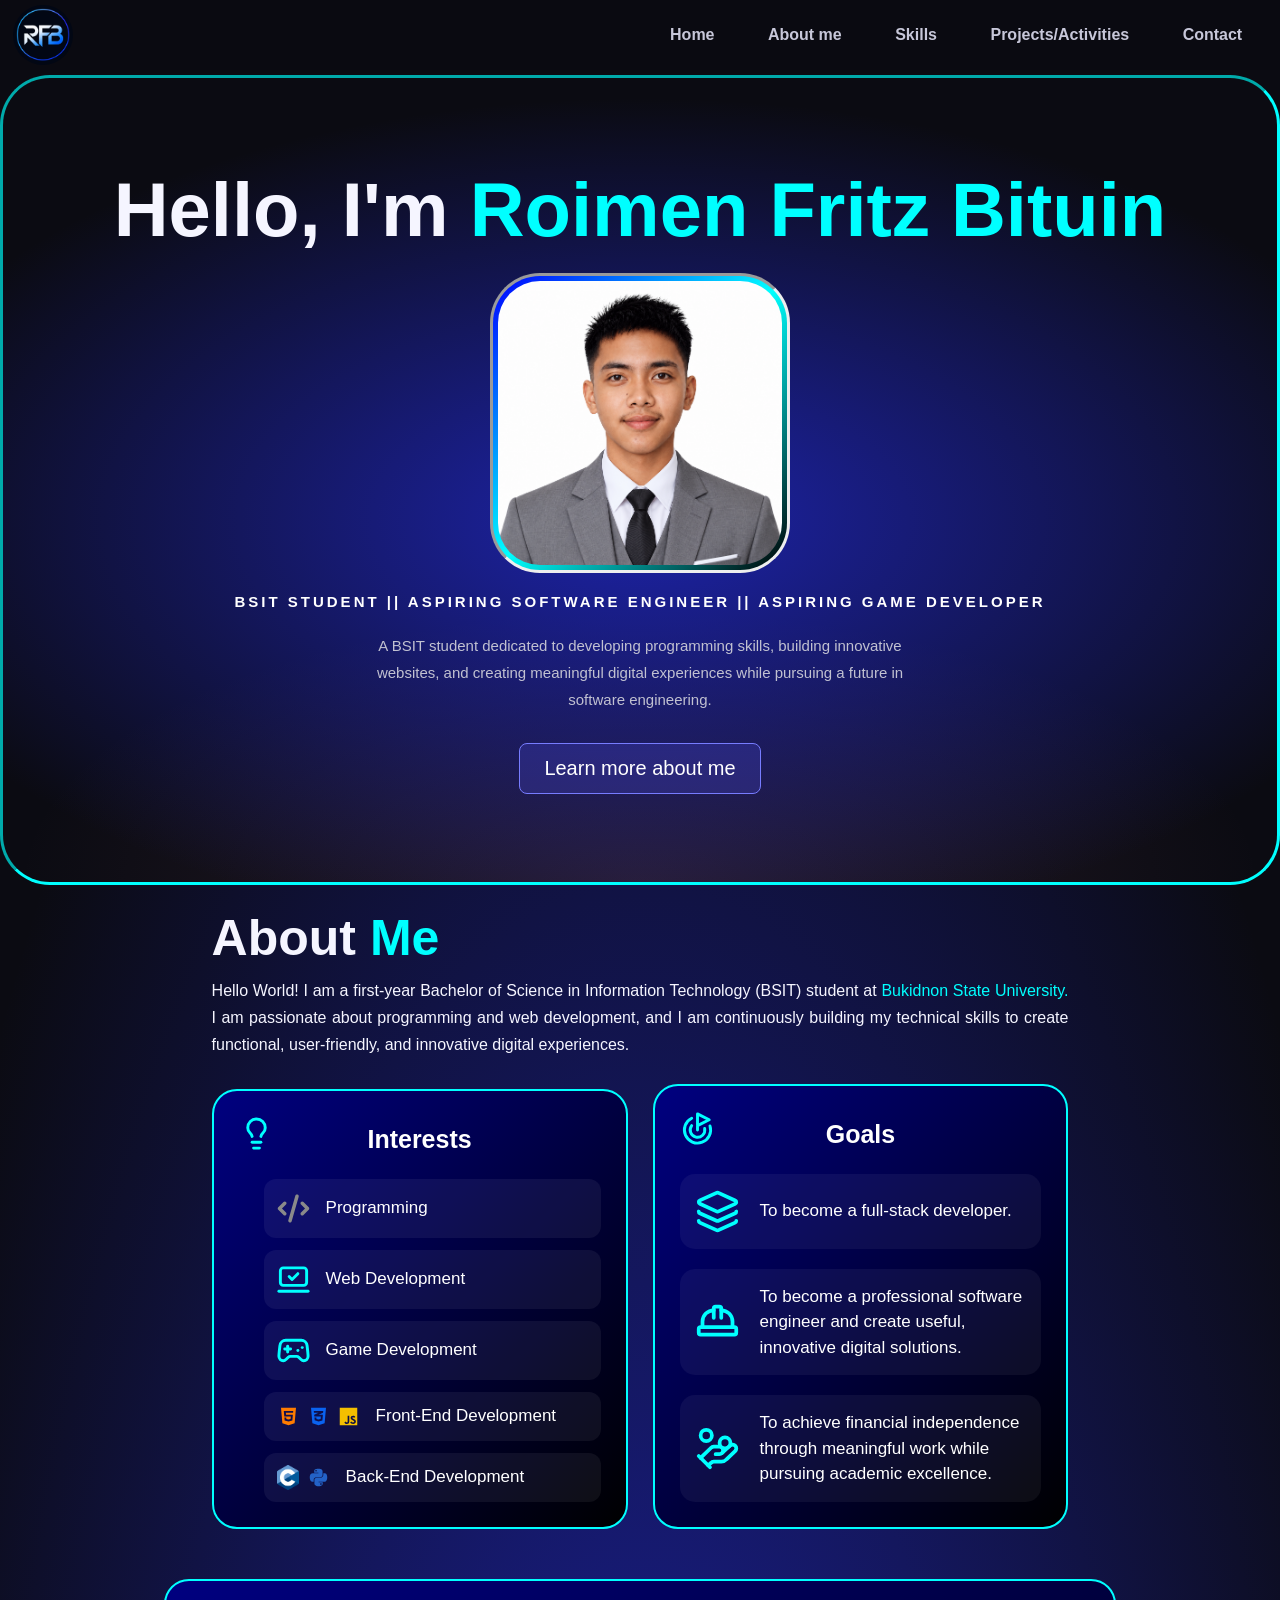
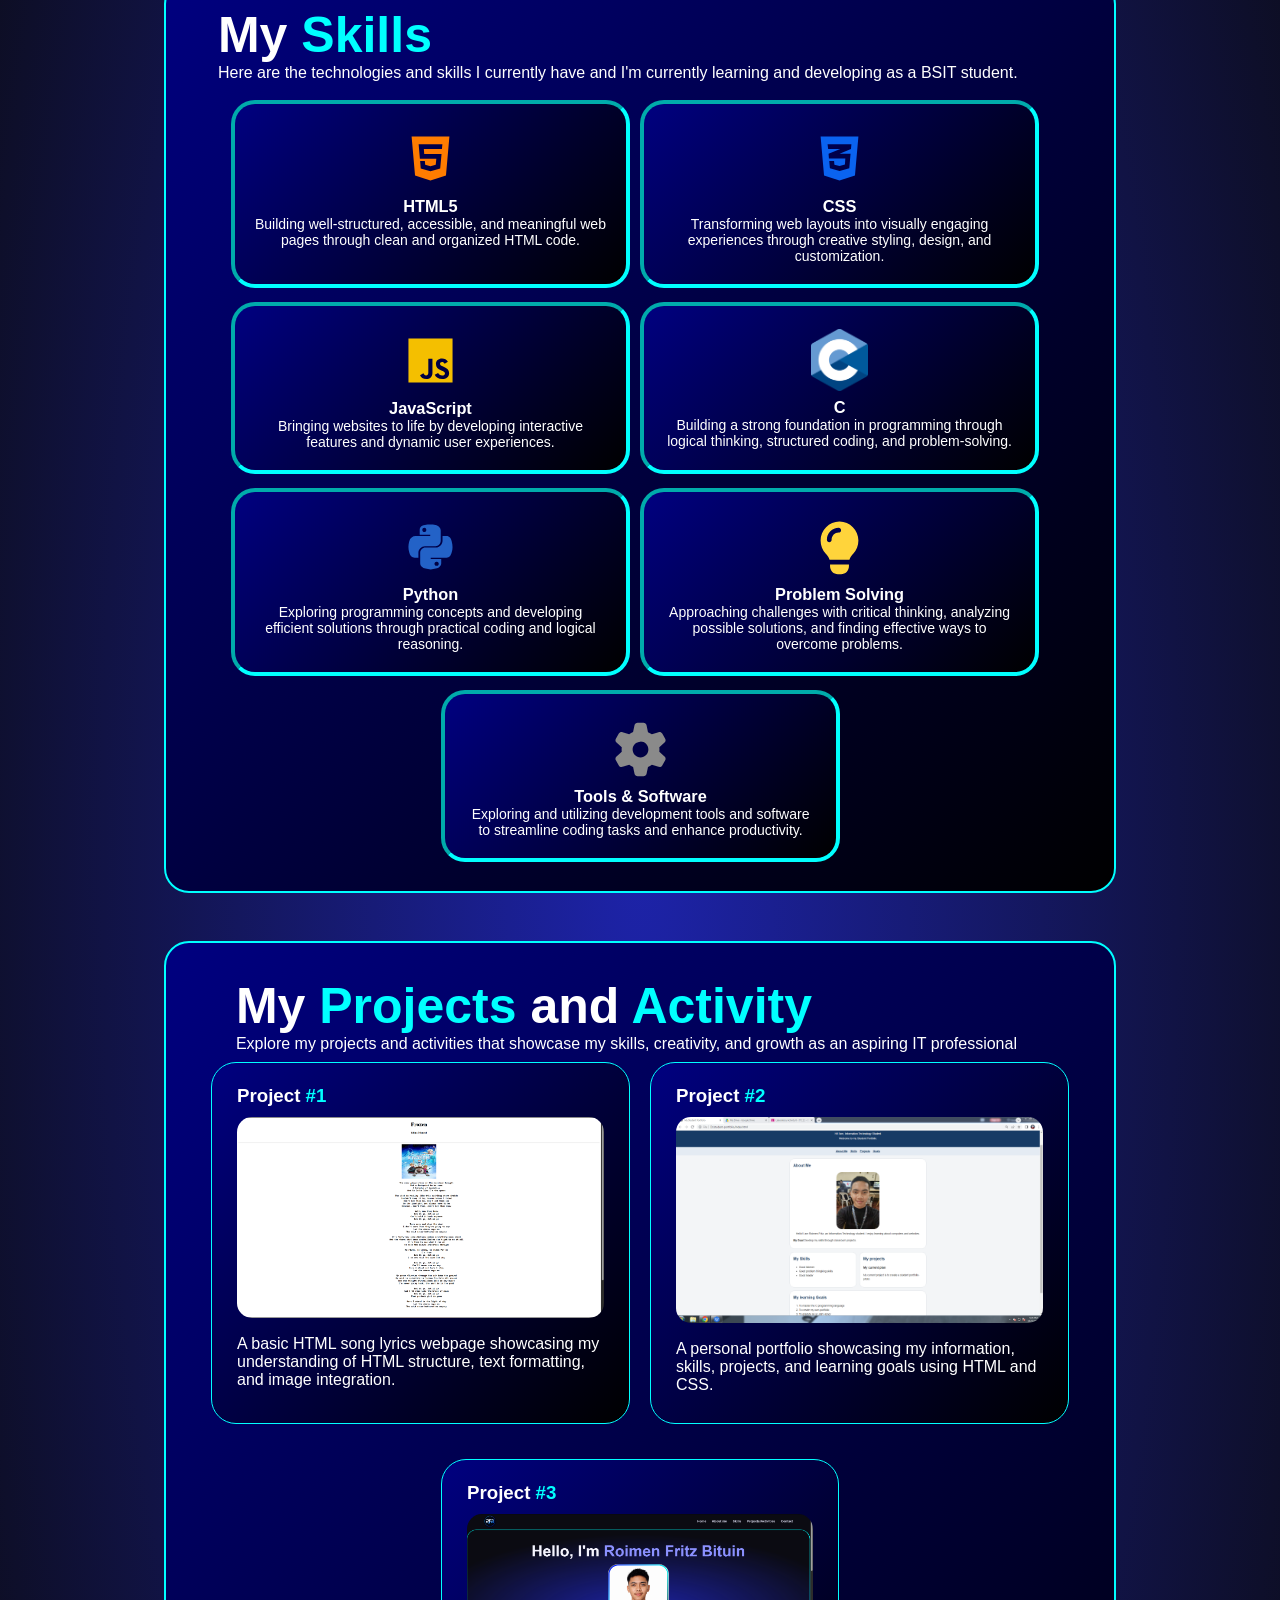
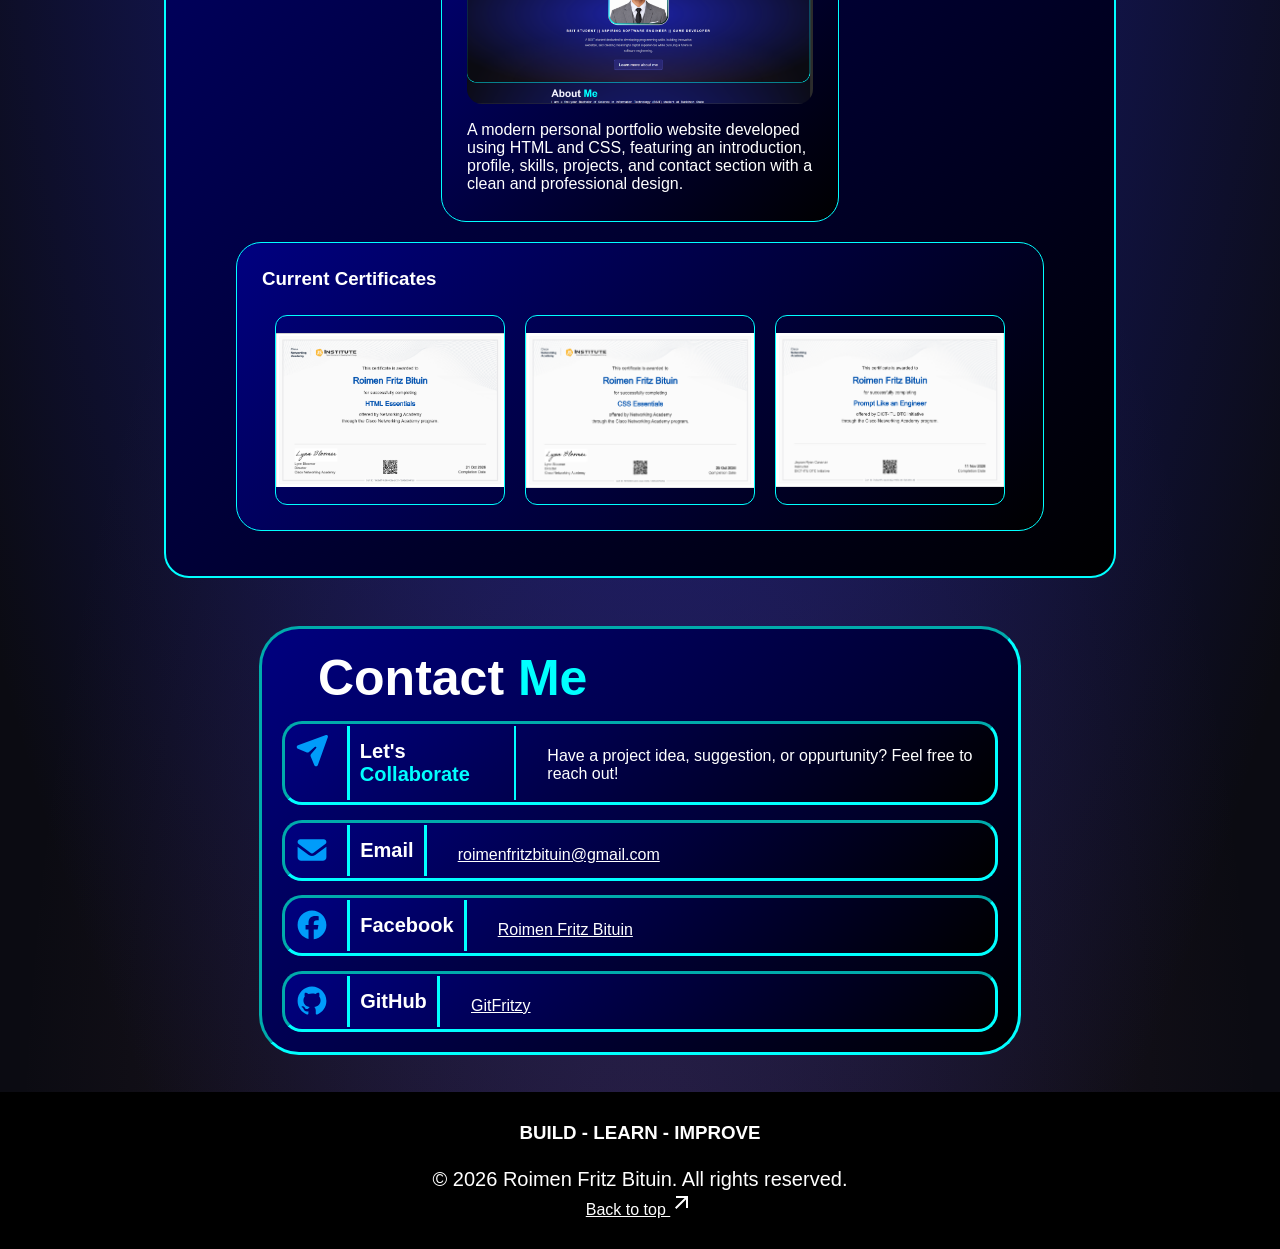
==== index.html @ 79ed584d "Add files via upload" ====
<!DOCTYPE html>
<html lang="en">

<head>
    <meta charset="UTF-8">
    <meta name="viewport" content="width=device-width, initial-scale=1.0">
    <title>RFB | Personal Portfolio</title>
    <link rel="stylesheet" href="portfolio.css">
    <link rel="icon" type="image/png" href="assets/bituin_favicon.png">
    <link rel="stylesheet" href="https://cdnjs.cloudflare.com/ajax/libs/font-awesome/6.7.2/css/all.min.css">
    <link href="https://fonts.googleapis.com/css2?family=Poppins:wght@400;500;600;700;800&display=swap"
        rel="stylesheet">

</head>

<body>

    <nav class="navbar">
        <img class="Favicon" src="assets/bituin_favicon.png" width="60" , height="60">
        <div>
            <a href="#home">Home</a>
            <a href="#about">About me</a>
            <a href="#skills">Skills</a>
            <a href="#projects">Projects/Activities</a>
            <a href="#contact">Contact</a>

        </div>
    </nav>

    <section id="home" class="profile">
        <h1>Hello, I'm <span>Roimen Fritz Bituin</span></h1>
        <img class="photo" src="assets/portfolio-photo.png" alt="BITUIN PROFILE" width="250, height=" 250>
        <p class="intro">BSIT STUDENT || ASPIRING SOFTWARE ENGINEER || ASPIRING GAME DEVELOPER</p>
        <p class="description">
            A BSIT student dedicated to developing programming skills, building innovative websites, and creating
            meaningful digital experiences while pursuing a future in software engineering.
        </p>
        <a href="#about" class="button">Learn more about me</a>
    </section>
    <main>


        <section id="about" class="about">
            <h2>About <span>Me</span></h2>

            <p>
                Hello World! I am a first-year Bachelor of Science in Information Technology (BSIT)
                student at <span>Bukidnon State University.</span>
                I am passionate about programming and web development, and I am
                continuously building my technical skills to create functional,
                user-friendly, and innovative digital experiences.
            </p>
        </section>

        <div class="row">

            <section class="card interests-card">

                <img class="card-main-icon" src="assets/lightbulb.svg" alt="Interests">

                <h3>Interests</h3>

                <ul class="interest-list">

                    <li>
                        <img src="assets/code-solid-full.svg" alt="Programming">
                        <span>Programming</span>
                    </li>

                    <li>
                        <img src="assets/laptop-minimal-check.svg" alt="Web Development">
                        <span>Web Development</span>
                    </li>

                    <li>
                        <img src="assets/gamepad-2.svg" alt="Game Development">
                        <span>Game Development</span>
                    </li>

                    <li>
                        <div class="technology-icons">
                            <img src="assets/html5-brands-solid-full (1).svg" alt="HTML">
                            <img src="assets/css3-alt-brands-solid-full.svg" alt="CSS">
                            <img src="assets/js-brands-solid-full.svg" alt="JavaScript">
                        </div>
                        <span>Front-End Development</span>
                    </li>

                    <li>
                        <div class="technology-icons">
                            <img src="assets/C_Programming_Language.svg.webp" alt="C">
                            <img src="assets/python-brands-solid-full (1).svg" alt="Python">
                        </div>
                        <span>Back-End Development</span>
                    </li>

                </ul>

            </section>
            <section class="card goals-card">

                <img class="card-main-icon" src="assets/goal.svg" alt="Goal">
                <h3>Goals</h3>

                <div class="goals-content">

                    <div class="goal-item">
                        <img src="assets/layers.svg" alt="Stack Icon">
                        <p>
                            To become a full-stack developer.
                        </p>
                    </div>

                    <div class="goal-item">
                        <img src="assets/hard-hat.svg" alt="Hard hat-icon">

                        <p>
                            To become a professional software engineer and create
                            useful, innovative digital solutions.
                        </p>
                    </div>

                    <div class="goal-item">
                        <img src="assets/hand-coins.svg" alt="Hand coins">

                        <p>
                            To achieve financial independence through meaningful work while pursuing academic
                            excellence.
                        </p>
                    </div>

                </div>
            </section>

        </div>

        <div class="all-skills">
            <section id="skills" class="skills">
                <h2 class="h2">My <span>Skills<span></h2>
                <p>Here are the technologies and skills I currently have and I'm currently learning
                    and developing as a BSIT student.</p>
            </section>

            <div class="skills-container">

                <div class="skill-card">
                    <div class="skill-icon">
                        <img class="html5" src="assets/html5-brands-solid-full (1).svg" alt="HTML5 Icon">
                    </div>
                    <h3>HTML5</h3>
                    <p>Building well-structured, accessible, and meaningful web pages through clean and organized HTML
                        code.
                    </p>
                </div>

                <div class="skill-card">
                    <div class="skill-icon">
                        <img class="css-icon" src="assets/css3-alt-brands-solid-full.svg" alt="CSS Icon">
                    </div>
                    <h3>CSS</h3>
                    <p>Transforming web layouts into visually engaging experiences through creative styling, design, and
                        customization.</p>
                </div>


                <div class="skill-card yellow">
                    <div class="skill-icon">
                        <img class="javascript" src="assets/js-brands-solid-full.svg" alt="JavaScript Icon">
                    </div>
                    <h3>JavaScript</h3>
                    <p>Bringing websites to life by developing interactive features and dynamic user experiences.</p>
                </div>


                <div class="skill-card">
                    <div class="skill-icon">
                        <img class="c-icon" src="assets/C_Programming_Language.svg.webp" alt="C Icon">
                    </div>
                    <h3>C</h3>
                    <p>Building a strong foundation in programming through logical thinking, structured coding, and
                        problem-solving.</p>
                </div>

                <div class="skill-card blue">
                    <div class="skill-icon">
                        <img class="python" src="assets/python-brands-solid-full (1).svg" alt="Python Icon">
                    </div>
                    <h3>Python</h3>
                    <p>Exploring programming concepts and developing efficient solutions through practical coding and
                        logical
                        reasoning.</p>

                </div>


                <div class="skill-card blue">
                    <div class="skill-icon">
                        <img class="lightbulb" src="assets/lightbulb-solid-full.svg" alt="Lightbulb Icon">
                    </div>
                    <h3>Problem Solving</h3>
                    <p>Approaching challenges with critical thinking, analyzing possible solutions, and finding
                        effective
                        ways
                        to overcome problems.</p>

                </div>

                <div class="skill-card tools-card">
                    <div class="skill-icon">
                        <img class="gear" src="assets/gear-solid-full.svg" alt="Gear Icon">
                    </div>

                    <h3>Tools & Software</h3>

                    <p>
                        Exploring and utilizing development tools and software to streamline coding tasks and enhance
                        productivity.
                    </p>

                </div>

            </div>
        </div>

        <section id="projects" class="projects">

            <div class="project-section">
                <h2>My <span>Projects</span> and <span>Activity</span></h2>
                <p>Explore my projects and activities that showcase my skills, creativity, and growth as an aspiring IT
                    professional</p>



                <div class="all-projects">
                    <div class="project-photo-1">
                        <h3>Project <span>#1</span></h3>
                        <a href="assets/first-ever html practice.png">
                            <img class="project-1" src="assets/first-ever html practice.png" width="500" , height="300">
                        </a>
                        <p>A basic HTML song lyrics webpage showcasing my understanding of HTML structure, text
                            formatting, and image integration.</p>
                    </div>
                    <div class="project-photo-2">
                        <h3>Project <span>#2</span></h3>
                        <a href="assets/project1.PNG">
                            <img class="project-2" src="assets/project1.PNG" width="500" , height="300">
                        </a>
                        <p>A personal portfolio showcasing my information, skills, projects, and learning goals using
                            HTML and CSS.</p>
                    </div>
                </div>

                <div class="project-photo-3">
                    <h3>Project <span>#3</span></h3>
                    <a href="assets/project-3.png">
                        <img class="project-3" src="assets/project-3.png" width="500" , height="300">
                    </a>
                    <p>A modern personal portfolio website developed using HTML and CSS, featuring an introduction,
                        profile,
                        skills, projects, and contact section with a clean and professional design.
                    </p>
                </div>


                <div class="certificates">
                    <h3>Current Certificates</h3>

                    <div class="cert-photo">


                        <a href="assets/html_cert.pdf" target="_blank">
                            <img src="assets/bituin_html_cert.png" alt="HTML Certificate">
                        </a>

                        <a href="assets/css_cert.pdf" target="_blank">
                            <img src="assets/bituin_css_cert.png" alt="CSS Certificate">
                        </a>


                        <a href="assets/promt_cert.pdf" target="_blank">
                            <img src="assets/bituin_promt_cert.png" alt="Prompt Engineering Certificate">
                        </a>

                    </div>
                </div>
                
        </section>

        <div class="contact-icon">
            <div>
                <section id="contact" class="contact">
                    <h2>Contact<span> Me</span></h2>

            </div>
            </section>
            <div class="contact-section">
                <img class="airplane" src="assets/paper-plane-solid-full.svg" alt="Paper Plane Icon">
                <span class="divider"></span>
                <h3>Let's<span> Collaborate</span></h3>
                <span class="divider"></span>
                <p>Have a project idea, suggestion, or oppurtunity? Feel free to reach out!</p>
            </div>
            <div class="contact-section">
                <img class="email" src="assets/envelope-solid-full.svg" alt="Email Icon">
                <span class="divider"></span>
                <h3>Email</h3>
                <span class="divider"></span>


                <p><a href="mailto:yourname@gmail.com">roimenfritzbituin@gmail.com</a></p>
            </div>
            <div class="contact-section">
                <img class="facebook" src="assets/facebook-brands-solid-full.svg" alt="Facebook Icon">
                <span class="divider"></span>
                <h3>Facebook</h3>
                <span class="divider"></span>
                <p>
                    <a href="https://www.facebook.com/share/1dKgsHv32i/">Roimen Fritz Bituin</a>
                </p>
            </div>
            <div class="contact-section">
                <img class="github" src="assets/github-brands-solid-full.svg" alt="GitHub Icon">
                <span class="divider"></span>
                <h3>GitHub</h3>
                <span class="divider"></span>
                <p>
                    <a href="https://github.com/roimenfritz">GitFritzy</a>
                </p>
            </div>
        </div>

    </main>
    <footer>
        <div class="footer-section">
            <h3>BUILD - LEARN - IMPROVE</h3>
        </div>
        <p>&copy; 2026 Roimen Fritz Bituin. All rights reserved.</p>
        <section id="home">
            <a class="back-to-top" href="#home">Back to top

                <img src="assets/arrow_outward_24dp_FFFFFF_FILL0_wght400_GRAD0_opsz24.svg">
            </a>
        </section>



</body>

</html>
---- portfolio.css ----
* {
  margin: 0;
  padding: 0;
  box-sizing: border-box;
}

html {
  scroll-behavior: smooth;
}
.Favicon {
  border-radius: 100px;
}
body {
  background: #0b0b12;
  color: #f5f5ff;
  font-family: Arial, sans-serif;
  background:
    radial-gradient(
      ellipse 90% 75% at 50% 55%,
      rgba(35, 43, 220, 0.75),
      transparent 70%
    ),
    radial-gradient(
      ellipse 65% 45% at 50% 100%,
      rgba(170, 105, 145, 0.18),
      transparent 75%
    ),
    #0b0b12;
}

.button {
  padding: 13px 24px;
  border: 1px solid #777cff;
  border-radius: 8px;
  color: white;
  text-decoration: none;
  background: rgba(76, 77, 220, 0.25);
}
.button:hover {
  background: rgba(76, 77, 220, 0.55);
}

/*Responsiveness*/

/* Mobile */
@media screen and (max-width: 768px) {
  /* Your mobile styles here */
}

/* Small Mobile */
@media screen and (max-width: 480px) {
  /* Your small mobile styles here */
}
img {
  max-width: 100%;
  height: auto;
}

body {
  margin: 0;
  padding-top: 75px;
}
.navbar {
  display: flex;
  justify-content: space-between;
  align-items: center;
  padding: 24px 8%;
}

/* Dire na part ang code aron ang navbar mag scroll down if e scroll down*/
.navbar {
  position: fixed;
  top: 0;
  left: 0;
  width: 100%;
  z-index: 1000;

  display: flex;
  justify-content: space-between;
  align-items: center;

  padding: 5px 1%;
  background: rgba(11, 11, 18, 0.95);
  backdrop-filter: blur(0%);

  border-bottom: 1px transparent;
}
section {
  scroll-margin-top: 80px;
}
.navbar a {
  margin-left: 0;
  margin-right: 25px;
}

main {
  max-width: 1000px;
  margin: 0 auto;
  padding: 24px;
}
.navbar a {
  color: #c7c7d9;
  text-decoration: none;
  margin-left: 24px;
}
nav a {
  color: blue;
  font-weight: bold;
  text-decoration: underline;
}
nav a:hover,
nav a:focus-visible {
  color: cyan;
}

/*main profile/hero*/
.profile {
  border-style: inset;
  border-color: cyan;
  border-radius: 50px;
  min-height: 90vh;
  display: flex;
  flex-direction: column;
  justify-content: center;
  align-items: center;
  text-align: center;
  padding: 78px 20px;
  font-size: 20px;
  background:
    radial-gradient(
      ellipse 90% 75% at 50% 55%,
      rgba(35, 43, 220, 0.75),
      transparent 70%
    ),
    radial-gradient(
      ellipse 65% 45% at 50% 100%,
      rgba(170, 105, 145, 0.18),
      transparent 75%
    ),
    #0b0b12;
}
.photo {
  display: block;
  width: 300px;
  max-width: 100%;
  height: auto;
  border-radius: 50px;
  margin: 10 auto;
  margin-bottom: 20px;
  border-style: inset;
  padding: 5px;
  background: linear-gradient(135deg, blue, cyan, black);
  transition: transform 0.3s ease-in-out;
}
.photo:hover {
  transform: scale(1.1);
}
.intro {
  color: white;
  letter-spacing: 3px;
  font-size: 15px;
  font-weight: bold;
  margin-bottom: 22px;
}

.profile h1 {
  font-size: clamp(42px, 7vw, 76px);
  margin-bottom: 20px;
}

.profile h1 span {
  color: cyan;
}

.description {
  max-width: 550px;
  color: #c1c1d1;
  line-height: 1.8;
  margin-bottom: 30px;
  font-size: 15px;
  font-family: Arial, Helvetica, sans-serif;
}

.about {
  margin-left: 5%;
  margin-right: 5%;
}

.about h2 {
  font-size: 50px;
  margin-bottom: 10px;
}

.about h2 span {
  color: cyan;
}

.about p {
  text-align: justify;
  max-width: 1100px;
  line-height: 1.7;
  font-size: 16px;
}

.about p span {
  color: cyan;
}

.goal-interest {
  display: flex;
  padding: 20px;
}

.card {
  padding: 25px;
  color: white;
  border: 2px solid cyan;
  border-radius: 25px;

  background: linear-gradient(135deg, navy, black);

  box-sizing: border-box;
  transition: 0.3s ease;
}

.card:hover {
  transform: translateY(-5px);
  box-shadow: 0 0 15px rgba(0, 255, 255, 0.2);
}

.card h3 {
  text-align: center;
  font-size: 25px;
  margin-top: 5px;
  margin-bottom: 20px;
}

.row {
  display: flex;
  flex-direction: row;
  align-items: flex-start;
  gap: 25px;
  margin: 25px 5%;
}
.interests-card {
  flex: 2;
}

.goals-card {
  flex: 1;
}

.interests-card {
  margin-bottom: 25px;
  margin-top: 5px;
  flex: 1;
}

.interests-card ul {
  padding-left: 25px;
  font-size: 17px;
  line-height: 1.8;
}

.card-main-icon {
  width: 35px;
  height: 35px;
  object-fit: contain;
}

.interests-card h3 {
  text-align: center;
  font-size: 25px;
  margin: -30px 0 25px;
}

.interest-list {
  list-style: none;
  padding: 0;
  margin: 0;

  display: flex;
  flex-direction: column;
  gap: 12px;
}

.interest-list li {
  display: flex;
  align-items: center;
  gap: 15px;

  padding: 12px;
  border-radius: 12px;

  background: rgba(255, 255, 255, 0.06);

  font-size: 17px;
  line-height: 1.4;
}

.interest-list li > img {
  width: 35px;
  height: 35px;
  object-fit: contain;
  flex-shrink: 0;
}

.technology-icons {
  display: flex;
  align-items: center;
  gap: 5px;
  flex-shrink: 0;
}

.technology-icons img {
  width: 25px;
  height: 25px;
  object-fit: contain;
}

.goals-content {
  display: flex;
  flex-direction: column;
  gap: 20px;
}

.goal-item {
  display: flex;
  align-items: center;
  gap: 20px;

  padding: 15px;
  border-radius: 15px;
  background: rgba(255, 255, 255, 0.05);
}
.goals-card h3 {
  text-align: center;
  font-size: 25px;
  margin: -30px 0 25px;
}

.goal-item img {
  width: 45px;
  height: 45px;
  object-fit: contain;
}

.goal-item p {
  font-size: 17px;
  line-height: 1.5;
  margin: 0;
  text-align: left;
}
/*Responsiveness*/
@media (max-width: 768px) {
  .about h2 {
    font-size: 38px;
  }

  .about p {
    font-size: 16px;
  }

  .row {
    flex-direction: column;
    gap: 20px;
  }

  .card {
    width: 100%;
  }

  .goal-item p {
    font-size: 16px;
  }
}
.all-skills {
  padding: 25px;
  color: white;
  border: 2px solid cyan;
  border-radius: 25px;

  background: linear-gradient(135deg, navy, black);

  box-sizing: border-box;
  transition: 0.3s ease;
}

.skills-container {
  display: grid;
  grid-template-columns: repeat(2, 1fr);
  gap: 10px;
  width: 90%;
}

.skill-card {
  padding: 25px;
  border-radius: 15px;
  width: 100%;
}

.skills h2 {
  font-size: 50px;
  margin-left: 3%;
}

.skills span {
  color: cyan;
}
.skills p {
  text-align: left;
  margin-left: 3%;
  margin-bottom: 2%;
}
.skills-container {
  color: white;
}
.skill-card {
  --accent: #318bff;
  background-color: #318bff;
  margin-left: 10%;
  margin-right: 50%;
  margin-bottom: 1%;
  text-align: center;
  font-size: 14px;

  position: relative;
  min-width: 0;
  padding: 20px;
  border: 4px solid rgba(75, 123, 255, 0.35);
  border-radius: 24px;
  border-style: inset;
  border-color: cyan;
  background: linear-gradient(135deg, navy, black);
}
.skill-card:hover {
  transform: scale(1.1);
  transition: all 0.3s ease-in-out;
  cursor: pointer;
  transform: translateY(-8px);
  box-shadow: 0 8px 25px rgba(0, 255, 255, 0.25);
  border-color: cyan;
}
.html5 {
  width: 20%;
  height: 20%;
  font-size: 20px;
  padding: 1%;
}
.css-icon {
  width: 20%;
  height: 20%;
  font-size: 20px;
  padding: 1%;
}
.javascript {
  width: 20%;
  height: 20%;
  font-size: 20px;
  padding: 1%;
}
.c-icon {
  width: 18%;
  height: 18%;
  font-size: 20px;
  padding: 1%;
}
.python {
  width: 20%;
  height: 20%;
  font-size: 20px;
  padding: 1%;
}
.lightbulb {
  width: 20%;
  height: 20%;
  font-size: 20px;
  padding: 1%;
}
.gear {
  width: 20%;
  height: 20%;
  font-size: 20px;
  padding: 1%;
}

.tools-card {
  justify-content: center;
  align-items: center;
  margin-left: 250px;
}

/* RESPONSIVENESS */
@media screen and (max-width: 768px) {
  .skills h2 {
    font-size: 40px;
  }

  .skills-container {
    width: 92%;
    gap: 15px;
  }

  .skill-card {
    padding: 20px;
  }
}

@media screen and (max-width: 480px) {
  .skills h2 {
    font-size: 32px;
    margin-left: 5%;
  }

  .skills p {
    margin-left: 5%;
    margin-right: 5%;
  }

  .skills-container {
    grid-template-columns: 1fr;
    width: 90%;
    gap: 15px;
  }

  .skill-card {
    padding: 20px;
    margin: 0;
    border-radius: 18px;
  }

  .html5,
  .css-icon,
  .javascript,
  .python,
  .lightbulb,
  .gear {
    width: 18%;
  }

  .c-icon {
    width: 18%;
  }

  .skill-card:hover {
    transform: translateY(-4px);
  }
}
.all-projects {
  display: flex;
  gap: 20px;
  margin-left: 20px;
  margin-right: 20px;
  margin-bottom: 5%;
}
.project-section {
  padding: 25px;
  color: white;
  border: 2px solid cyan;
  border-radius: 25px;

  background: linear-gradient(135deg, navy, black);

  box-sizing: border-box;
  transition: 0.3s ease;
}

.projects h2 {
  text-align: left;.project-photo-1:hover {
  transform: scale(1.1);
  transition: all 0.3s ease-in-out;
  cursor: pointer;
  transform: translateY(-8px);
  box-shadow: 0 8px 25px rgba(0, 255, 255, 0.25);
  border-color: cyan;
}
  font-size: 50px;
  margin-left: 5%;
  margin-top: 1%;
}
.projects span {
  color: cyan;
}
.projects p {
  margin-left: 5%;
  padding-bottom: 1%;
}

.project-photo-1 {
  border: 1px solid cyan;
  border-radius: 25px;
  padding: 40px;
  padding-top: 5px;
  margin-bottom: 2%;
  background: linear-gradient(135deg, navy, black);
}
.project-photo-1 p {
  margin-left: auto;
  align-self: center;
  padding-top: 17px;
}
.project-photo-1 h3 {
  text-align: justify;
  padding-top: 17px;
  padding-bottom: 10px;
}
.project-photo-1 span {
  color: cyan;
}
.project-photo-1:hover {
  transform: scale(1.1);
  transition: all 0.3s ease-in-out;
  cursor: pointer;
  transform: translateY(-8px);
  box-shadow: 0 8px 25px rgba(0, 255, 255, 0.25);
  border-color: cyan;
}

.project-photo-2 {
  border: 1px solid cyan;
  border-radius: 25px;
  padding: 40px;
  margin-bottom: 2%;
  padding-top: 5px;
  background: linear-gradient(135deg, navy, black);
}
.project-photo-2 p {
  margin-left: auto;
  align-self: center;
  padding-top: 17px;
}
.project-photo-2 h3 {
  text-align: justify;
  padding-top: 17px;
  padding-bottom: 10px;
}
.project-photo-2 span {
  color: cyan;
}
.project-photo-2:hover {
  transform: scale(1.1);
  transition: all 0.3s ease-in-out;
  cursor: pointer;
  transform: translateY(-8px);
  box-shadow: 0 8px 25px rgba(0, 255, 255, 0.25);
  border-color: cyan;
}

.project-photo-3 {
  border: 1px solid cyan;
  border-radius: 25px;
  padding: 40px;
  margin-right: 250px;
  margin-left: 250px;
  margin-top: 2%;

  padding-top: 5px;
  background: linear-gradient(135deg, navy, black);
}
.project-photo-3 p {
  margin-left: auto;
  align-self: center;
  padding-top: 17px;
}
.project-photo-3 h3 {
  text-align: justify;
  padding-top: 17px;
  padding-bottom: 10px;
}
.project-photo-3 span {
  color: cyan;
}

.project-photo-3:hover {
  transform: scale(1.1);
  transition: all 0.3s ease-in-out;
  cursor: pointer;
  transform: translateY(-8px);
  box-shadow: 0 8px 25px rgba(0, 255, 255, 0.25);
  border-color: cyan;
}
.certificates {
  border: 1px solid cyan;
  border-radius: 25px;
  padding: 25px 40px;
  background: linear-gradient(135deg, navy, black);
  margin-top: 20px;
  transition: all 0.3s ease-in-out;
}

/* Certificate heading */
.certificates h3 {
  color: white;
  margin-bottom: 25px;
}

/* Certificate container */
.cert-photo {
  display: flex;
  flex-wrap: wrap;
  justify-content: center;
  align-items: center;
  gap: 25px;
  width: 100%;
}

/* Individual certificate */
.cert-photo a {
  display: block;
  width: 230px;
  height: 190px;
  overflow: hidden;
  border: 1px solid cyan;
  border-radius: 12px;
}
.cert-photo a img {
  display: block;
  width: 100%;
  height: 100%;
  overflow: hidden;
}

/* Certificate image */
.cert-photo a {
  width: 500;
  height: 500;
  object-fit: fill;
  cursor: pointer;
  transition: transform 0.3s ease-in-out;
}

/* Image hover */
.cert-photo a:hover img {
  transform: scale(1.08);
}

/* Main container hover */
.certificates:hover {
  transform: translateY(-8px);
  box-shadow: 0 8px 25px rgba(0, 255, 255, 0.25);
  border-color: cyan;
}
/* Responsiveness */
@media screen and (max-width: 768px) {
  .certificates {
    width: 95%;
    padding: 20px;
  }

  .cert-photo {
    gap: 20px;
  }

  .cert-photo img {
    width: 220px;
  }
}

/* Mobile */
@media screen and (max-width: 480px) {
  .certificates {
    width: 95%;
    padding: 15px;
    margin: 20px auto;
    border-radius: 18px;
  }

  .cert-photo {
    flex-direction: column;
    gap: 15px;
  }

  .cert-photo img {
    width: 100%;
    max-width: 300px;
  }

  .certificates:hover {
    transform: translateY(-3px);
  }
}

.all-projects {
  display: flex;
  flex-wrap: wrap;
  justify-content: center;
  gap: 20px;
  margin: 0 20px;
}

.project-section {
  padding: 25px;
  color: white;
  border: 2px solid cyan;
  border-radius: 25px;
  background: linear-gradient(135deg, navy, black);
  box-sizing: border-box;
  transition: 0.3s ease;
  margin-top: 5%;
}

.projects h2 {
  text-align: left;
  font-size: clamp(30px, 5vw, 50px);
  margin-left: 5%;
  margin-top: 1%;
}

.projects span {
  color: cyan;
}

.projects p {
  margin-left: 5%;
  padding-bottom: 1%;
}

.project-photo-1,
.project-photo-2,
.project-photo-3 {
  flex: 1 1 300px;
  min-width: 0;
  max-width: 450px;
  padding: 25px;
  padding-top: 5px;
  margin-bottom: 2%;
  border: 1px solid cyan;
  border-radius: 25px;
  background: linear-gradient(135deg, navy, black);
  box-sizing: border-box;
  transition: all 0.3s ease-in-out;
}

.project-photo-1 p,
.project-photo-2 p,
.project-photo-3 p {
  margin-left: 0;
  padding-top: 17px;
}

.project-photo-1 h3,
.project-photo-2 h3,
.project-photo-3 h3 {
  text-align: left;
  padding-top: 17px;
  padding-bottom: 10px;
}

.project-photo-1 span,
.project-photo-2 span,
.project-photo-3 span {
  color: cyan;
}

.project-photo-1:hover,
.project-photo-2:hover,
.project-photo-3:hover {
  transform: translateY(-8px);
  box-shadow: 0 8px 25px rgba(0, 255, 255, 0.25);
  border-color: cyan;
  cursor: pointer;
}

.project-photo-1 img,
.project-photo-2 img,
.project-photo-3 img {
  width: 100%;
  height: auto;
  display: block;
  object-fit: cover;
  border-radius: 15px;
}

.certificates {
  width: 90%;
  max-width: 1100px;
  margin: 20px auto;
  padding: 25px;
  border: 1px solid cyan;
  border-radius: 25px;
  background: linear-gradient(135deg, navy, black);
  box-sizing: border-box;
  transition: all 0.3s ease-in-out;
}

.cert-photo {
  display: flex;
  flex-wrap: wrap;
  justify-content: center;
  gap: 20px;
  width: 100%;
  height: auto;
}

.cert-photo img {
  width: calc(33.33% - 20px);
  max-width: 300px;
  height: auto;
  object-fit: contain;
  border-radius: 10px;
}

.certificates:hover {
  transform: translateY(-8px);
  box-shadow: 0 8px 25px rgba(0, 255, 255, 0.25);
  border-color: cyan;
  cursor: pointer;
}

@media screen and (max-width: 768px) {
  .all-projects {
    margin: 0 15px;
    gap: 15px;
  }

  .project-photo-1,
  .project-photo-2,
  .project-photo-3 {
    flex: 1 1 280px;
    max-width: 100%;
  }

  .projects h2 {
    font-size: 38px;
  }

  .certificates {
    width: 95%;
    padding: 20px;
  }

  .cert-photo img {
    width: calc(50% - 15px);
  }
}

@media screen and (max-width: 480px) {
  .all-projects {
    flex-direction: column;
    margin: 0 15px;
    gap: 15px;
  }

  .project-photo-1,
  .project-photo-2,
  .project-photo-3 {
    width: 100%;
    max-width: 100%;
    padding: 20px;
    padding-top: 5px;
    margin: 0;
    border-radius: 18px;
  }

  .projects h2 {
    font-size: 32px;
    margin-left: 5%;
  }

  .projects p {
    margin-left: 5%;
    margin-right: 5%;
  }

  .project-photo-1 h3,
  .project-photo-2 h3,
  .project-photo-3 h3 {
    font-size: 18px;
  }

  .project-photo-1 p,
  .project-photo-2 p,
  .project-photo-3 p {
    font-size: 14px;
  }

  .certificates {
    width: 95%;
    padding: 15px;
    border-radius: 18px;
  }

  .cert-photo {
    flex-direction: column;
    align-items: center;
    gap: 15px;
  }

  .cert-photo img {
    width: 100%;
    max-width: 300px;
  }

  .project-photo-1:hover,
  .project-photo-2:hover,
  .project-photo-3:hover,
  .certificates:hover {
    transform: translateY(-3px);
  }
}

.contact h2 {
  font-size: 50px;
  margin-left: 5%;
  margin-right: 5%;
  text-align: left;
}

.contact h2 span {
  color: cyan;
}
.contact p {
  color: aqua;
}

.contact-icon {
  margin-top: 5%;
  border-style: inset;
  border-color: cyan;
  color: white;
  width: fit-content;
  font-size: 25px;
  padding: 20px;
  border-radius: 40px;
  margin-left: 10%;
  margin-right: 10%;
  background: linear-gradient(135deg, navy, black);
}
.contact-section {
  border-style: inset;
  border-radius: 20px;
  border-color: cyan;
  background: linear-gradient(135deg, navy, black);
  padding: 2px;
  margin-top: 2%;
  display: flex;
}


.contact-icon a:hover,
.contact-icon:focus-visible {
  color: cyan;
}
.divider {
  width: 3px;
  height: auto;
  background-color: cyan;
  margin-left: 10px;
  margin-right: 10px;
}
.contact-icon h3 {
  font-size: 20px;
  text-align: left;
  margin-top: 2%;
  margin-bottom: 2%;
}
.contact-icon p {
  text-align: left;
  padding-top: 3%;
}

.airplane {
  width: 50px;
  height: 50px;
  font-size: 20px;
  padding: 1%;
}
.email {
  width: 50px;
  height: 50px;
  font-size: 20px;
  padding: 1%;
}
.email p {
  text-align: center;
  font-size: 25px;
  margin: -30px 0 25px;
}
.facebook {
  width: 50px;
  height: 50px;
  font-size: 20px;
  padding: 1%;
}
.github {
  width: 50px;
  height: 50px;
  font-size: 20px;
  padding: 1%;
}

.contact-icon span {
  color: cyan;
}
.contact-icon p {
  font-size: 16px;
  color: white;
  margin-left: 3%;
  overflow-wrap: anywhere;
  word-break: break-word;
}

.contact-icon a {
  color: white;
}
.contact-icon hr {
  color: cyan;
}


@media screen and (max-width: 1024px) {
  .contact-icon {
    width: 85%;
    margin: 5% auto;
    box-sizing: border-box;
  }

  .contact-section {
    gap: 15px;
    padding: 10px;
  }

  .contact h2 {
    font-size: 40px;
  }

  .contact-icon p {
    font-size: 15px;
  }

  .divider {
    margin-left: 5px;
    margin-right: 5px;
  }
}

/* MOBILE RESPONSIVENESS */
@media screen and (max-width: 768px) {
  .contact-icon {
    width: 90%;
    margin: 5% auto;
    padding: 15px;
    border-radius: 25px;
    box-sizing: border-box;
  }

  .contact-section {
    display: flex;
    flex-wrap: wrap;
    align-items: center;
    gap: 10px;
    padding: 10px;
  }

  .contact h2 {
    font-size: 35px;
    margin-left: 3%;
    margin-right: 3%;
  }

  .contact-icon p {
    font-size: 14px;
    margin-left: 2%;
    padding-top: 2%;
  }

  .contact-icon a {
    font-size: 14px;
    overflow-wrap: anywhere;
  }

  .airplane,
  .email,
  .facebook,
  .github {
    width: 35px;
    height: 35px;
  }

  .divider {
    height: 35px;
    flex-shrink: 0;
    margin: 0 5px;
  }
}

/* SMALL MOBILE DEVICES */
@media screen and (max-width: 480px) {
  .contact-icon {
    width: 95%;
    padding: 10px;
    margin: 5% auto;
  }

  .contact-section {
    gap: 8px;
    padding: 8px;
  }

  .contact h2 {
    font-size: 28px;
  }

  .contact-icon p,
  .contact-icon a {
    font-size: 12px;
  }

  .airplane,
  .email,
  .facebook,
  .github {
    width: 28px;
    height: 28px;
  }

  .divider {
    height: 30px;
    width: 2px;
  }
}

footer {
  margin-top: 1%;
  background-color: black;
  color: white;
  padding: 30px;
  text-align: center;
  width: 100%;
}
footer h3 {
  text-align: center;
  font-size: 50;
}

.footer-h3 h3 {
  text-align: right;
  padding-right: 5%;
}
footer p {
  text-align: center;
  margin-top: 2%;
  font-size: 20px;
}
footer a {
  color: white;
}

.back-to-top:hover,
.back-to-top:focus-visible {
  color: cyan;
}
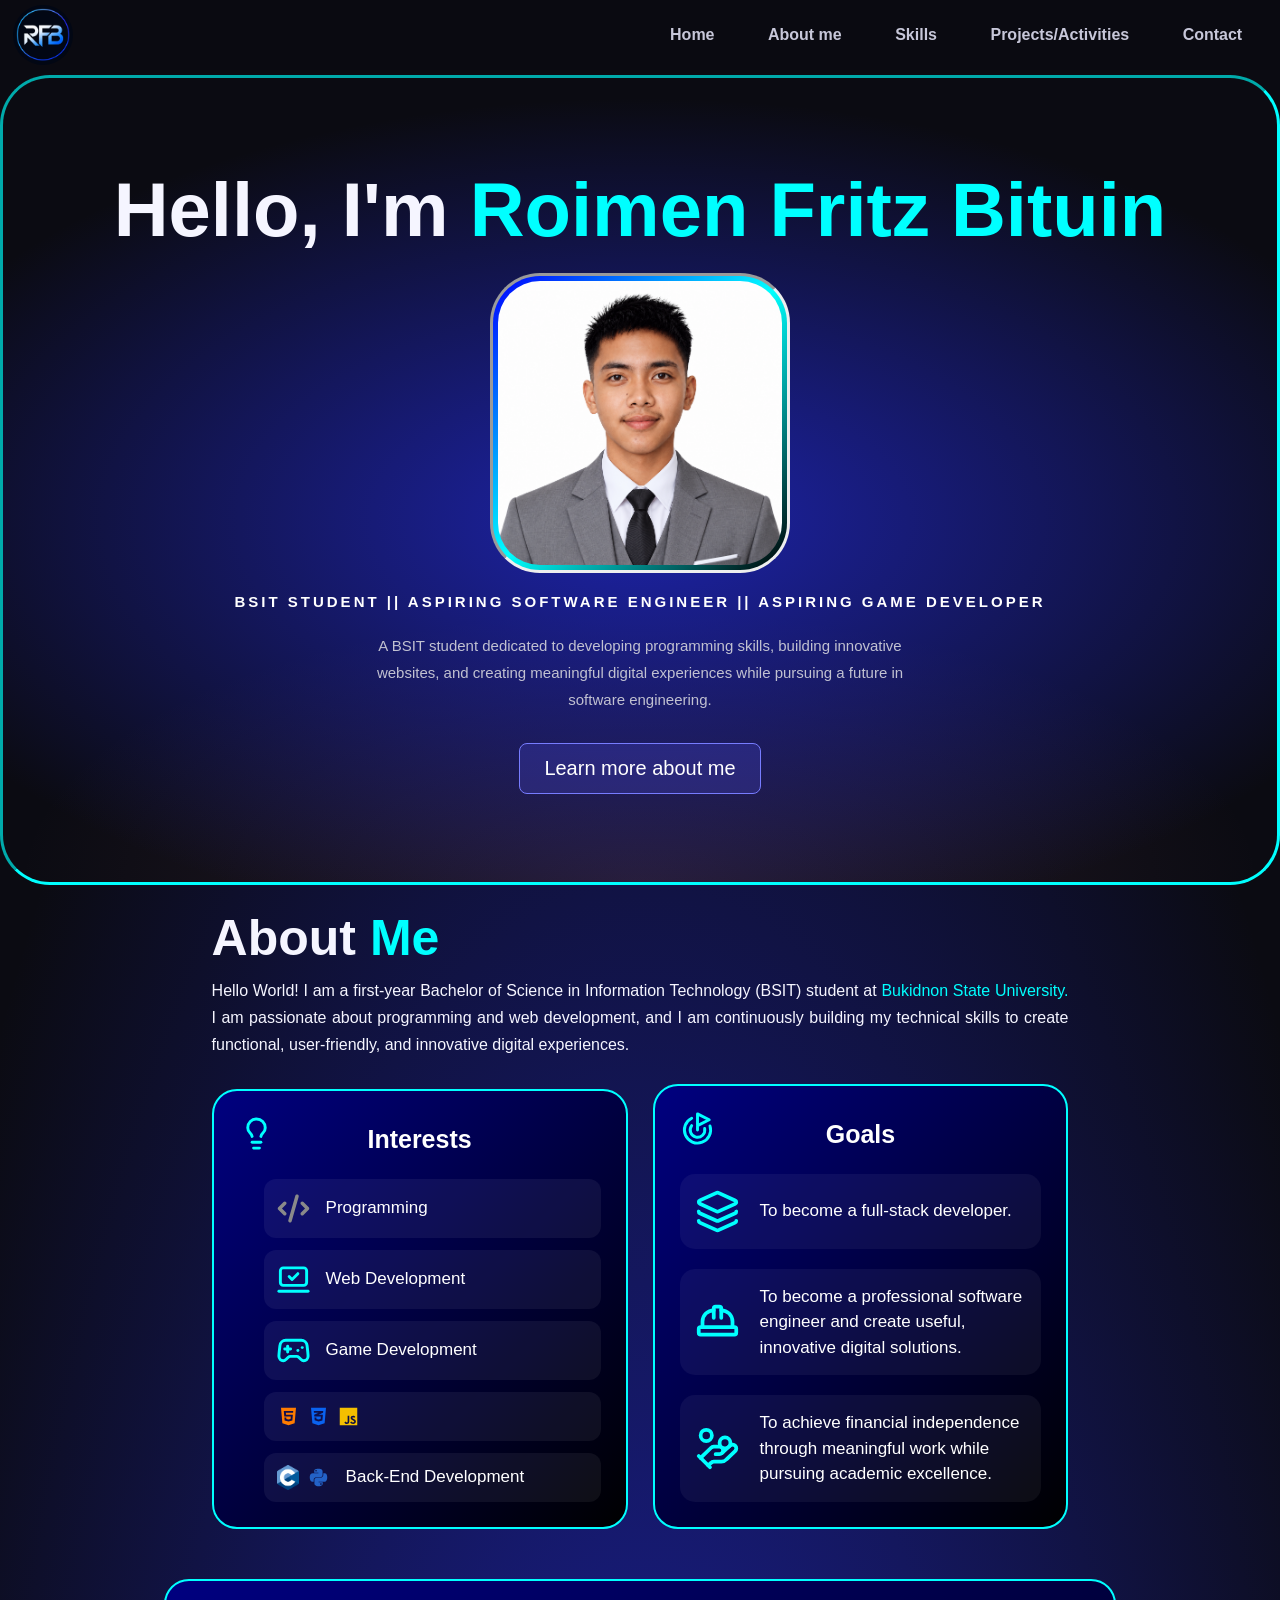
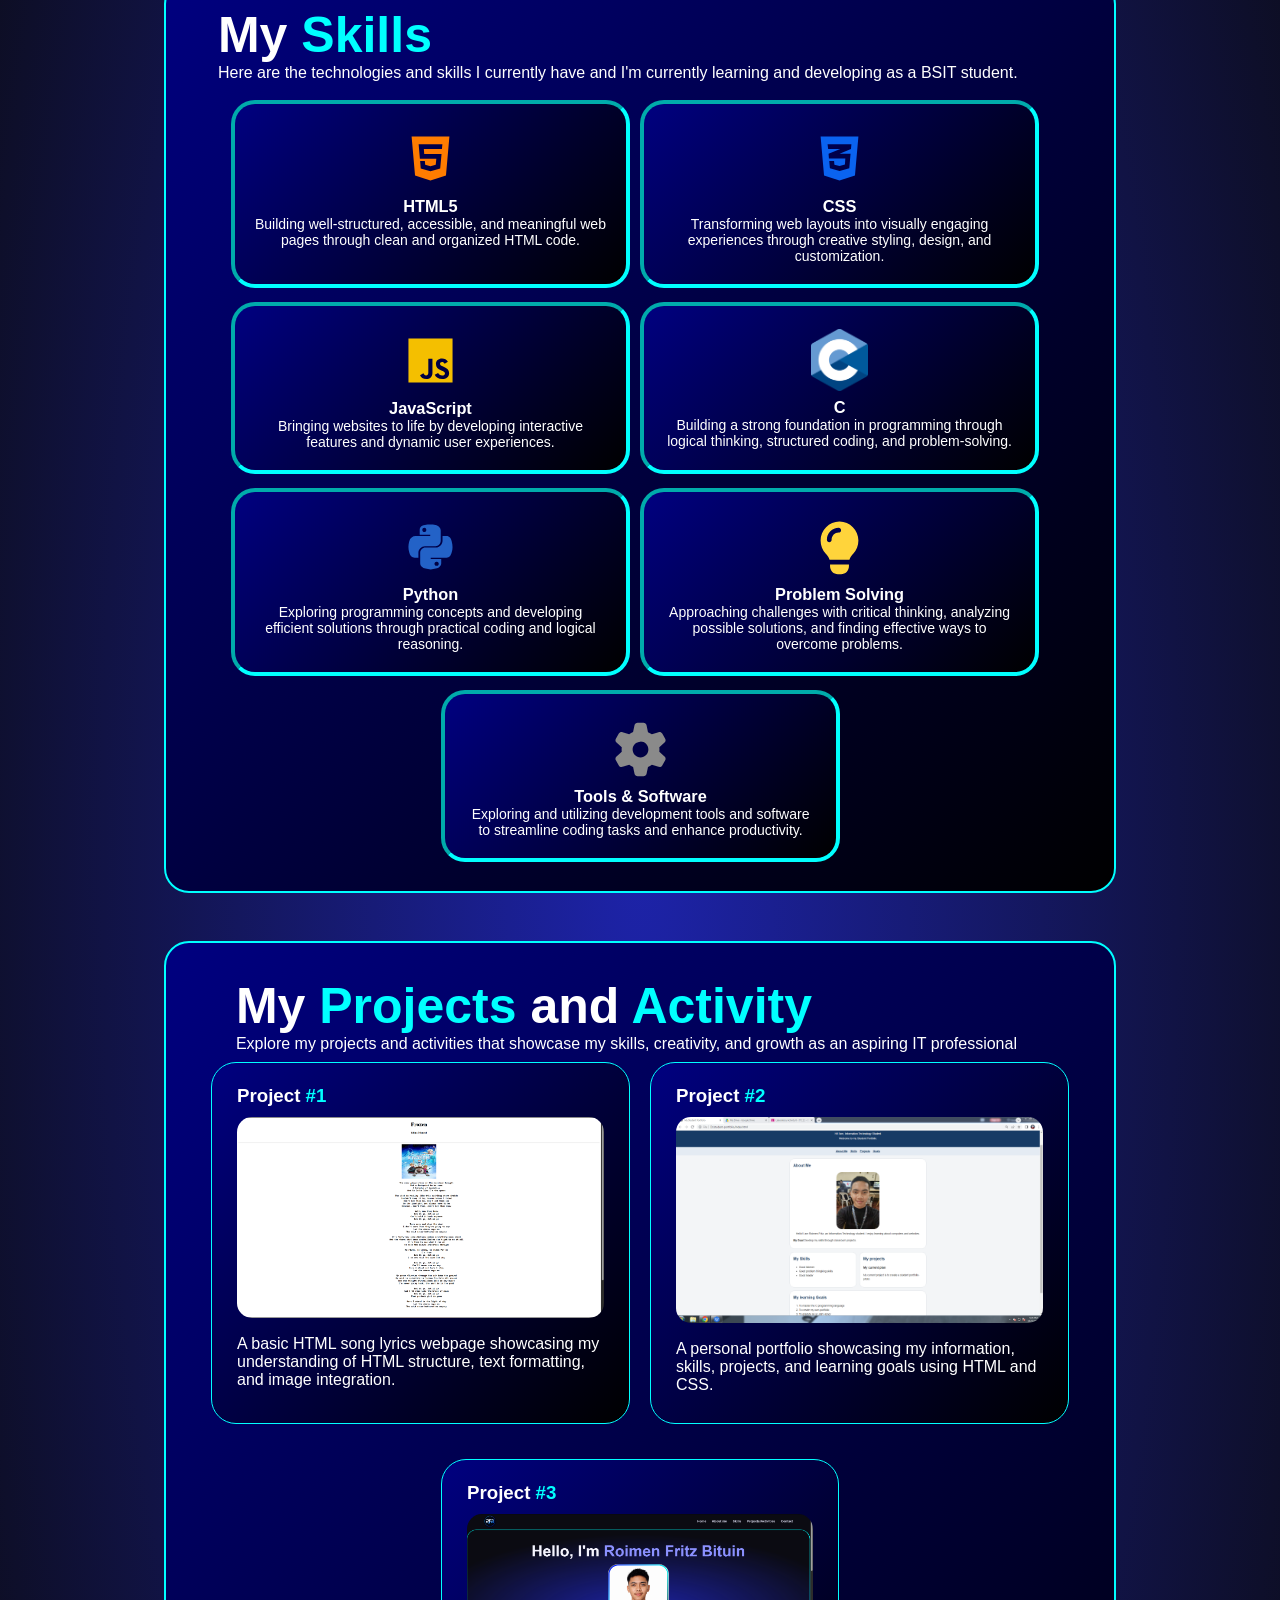
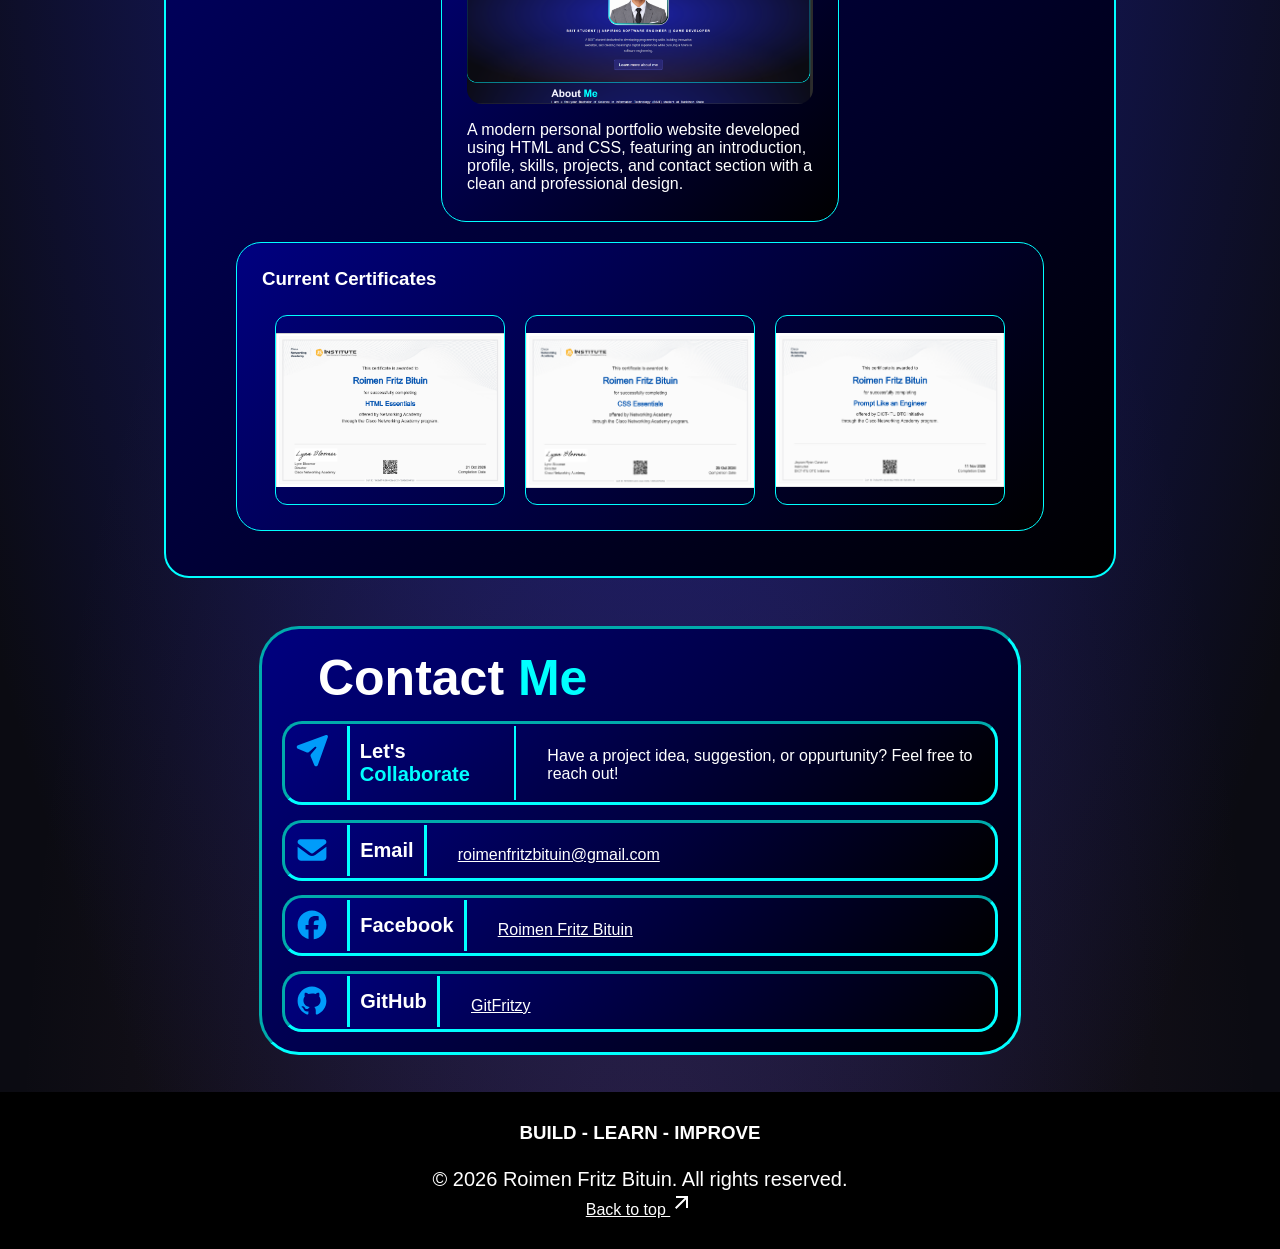
==== commit de03c33e: "Ge kuha ang span" ====
--- a/index.html
+++ b/index.html
@@ -83,7 +83,7 @@
                             <img src="assets/css3-alt-brands-solid-full.svg" alt="CSS">
                             <img src="assets/js-brands-solid-full.svg" alt="JavaScript">
                         </div>
-                        <span>Front-End Development</span>
+                        
                     </li>
 
                     <li>
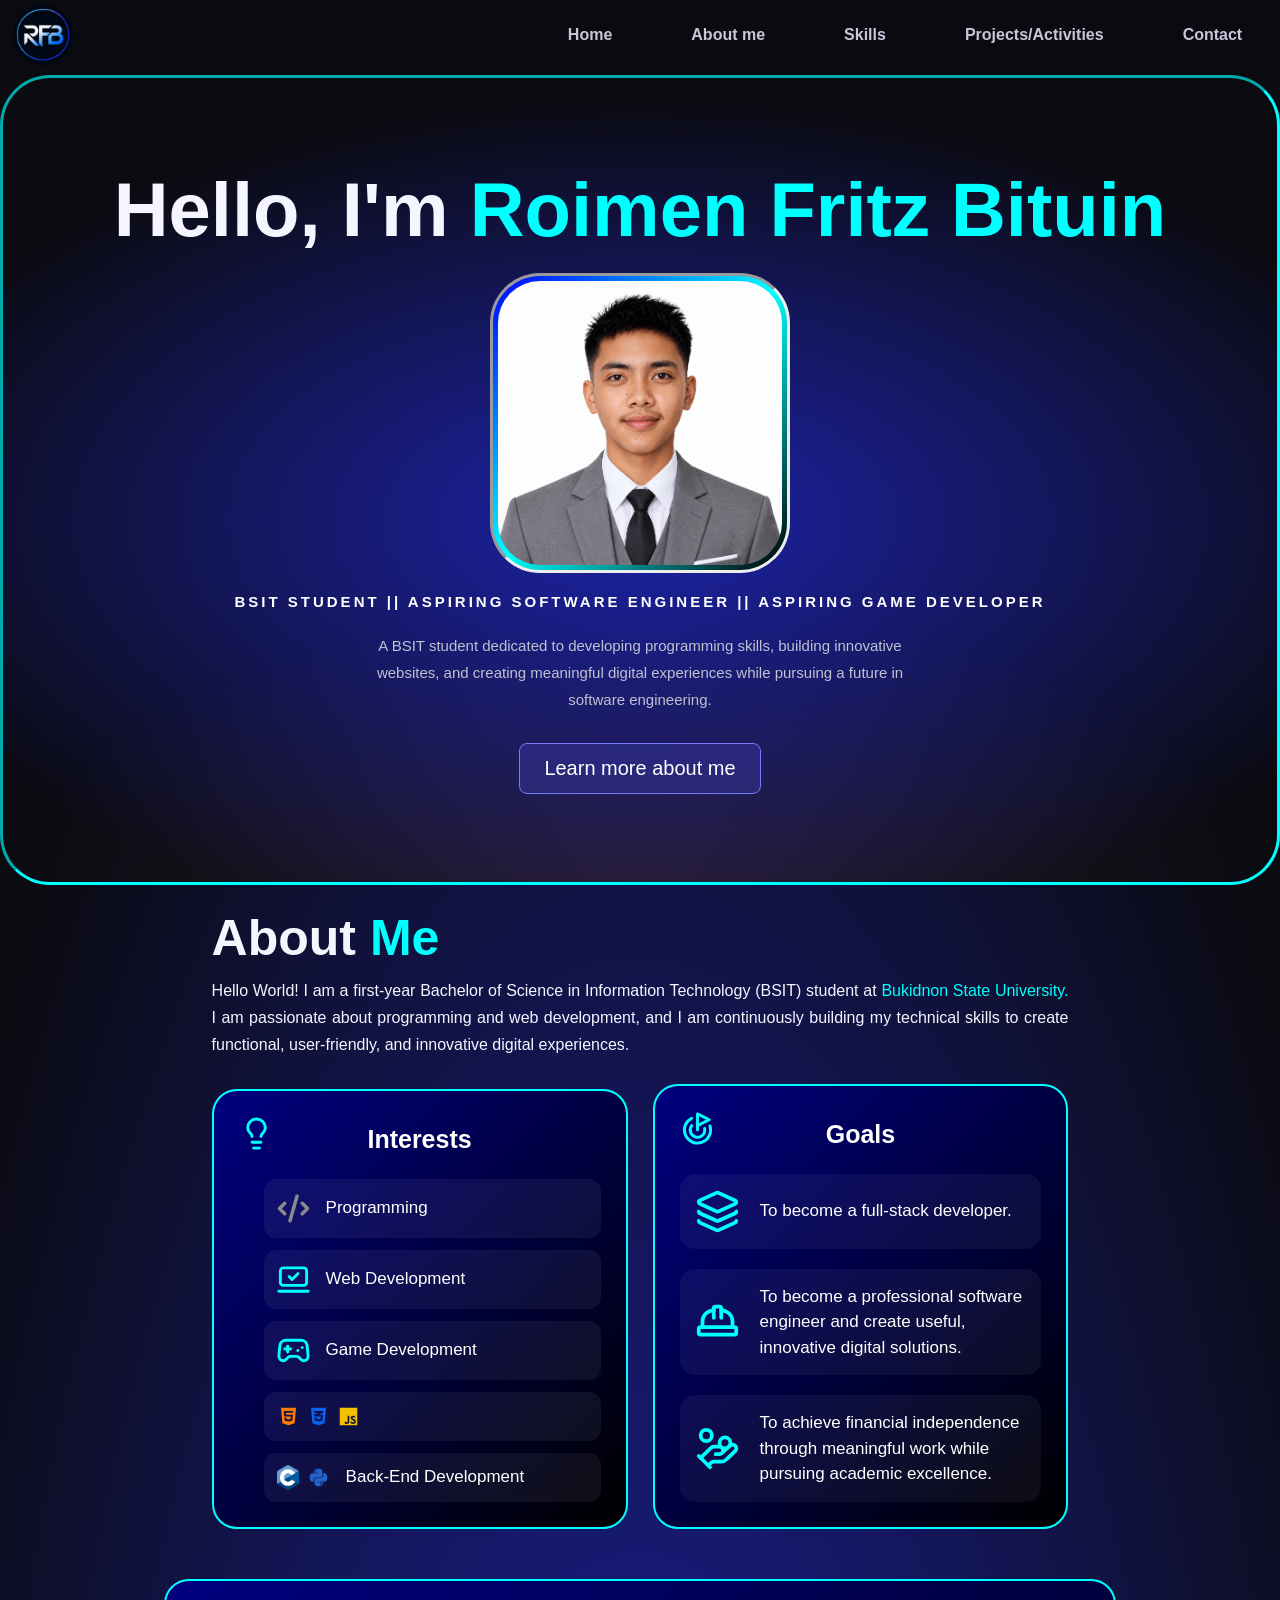
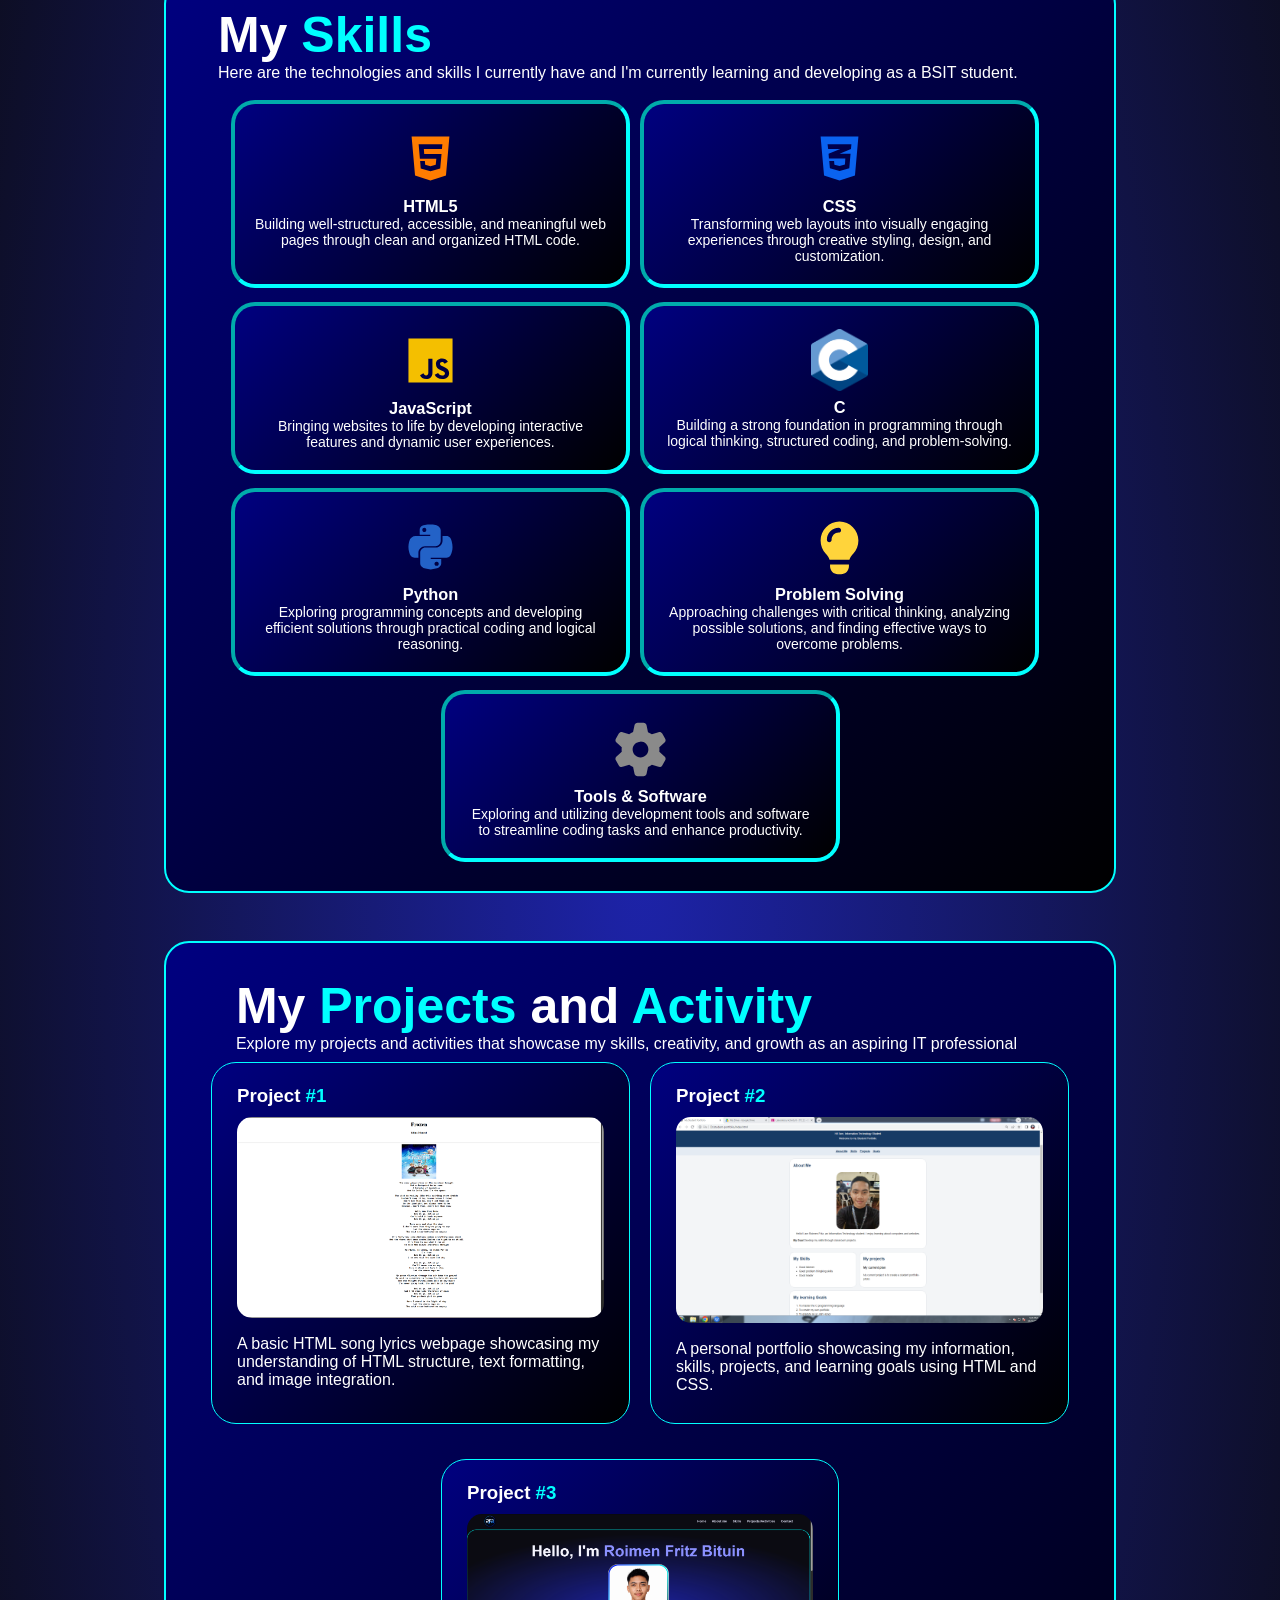
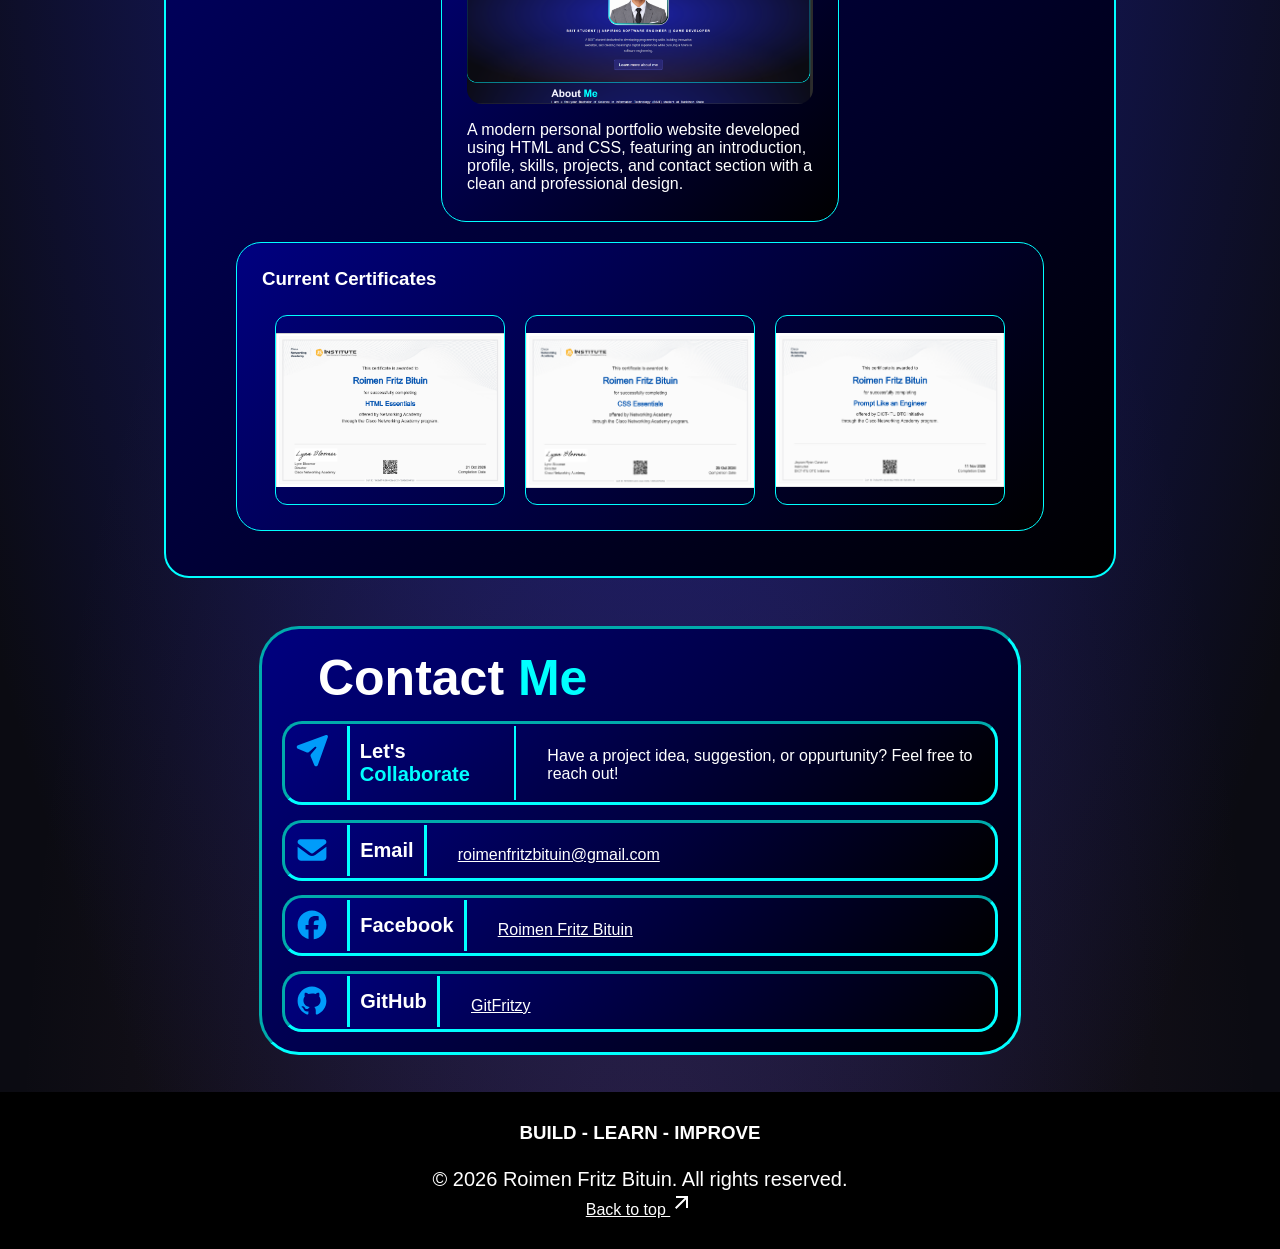
==== commit 92bcfac1: "added a new mobile response" ====
--- a/index.html
+++ b/index.html
@@ -15,17 +15,39 @@
 
 <body>
 
-    <nav class="navbar">
-        <img class="Favicon" src="assets/bituin_favicon.png" width="60" , height="60">
-        <div>
+  
+<nav class="navbar">
+    <img class="Favicon" src="assets/bituin_favicon.png" width="60" height="60" alt="Logo">
+
+   
+    <div class="nav-links">
+        <a href="#home">Home</a>
+        <a href="#about">About me</a>
+        <a href="#skills">Skills</a>
+        <a href="#projects">Projects/Activities</a>
+        <a href="#contact">Contact</a>
+    </div>
+
+   
+    <details class="mobile-menu">
+        <summary aria-label="Toggle navigation menu">
+            <span class="menu-icon">
+                <i></i>
+                <i></i>
+            </span>
+        </summary>
+
+        <div class="mobile-links">
             <a href="#home">Home</a>
             <a href="#about">About me</a>
             <a href="#skills">Skills</a>
             <a href="#projects">Projects/Activities</a>
             <a href="#contact">Contact</a>
-
-        </div>
-    </nav>
+        </div>
+    </details>
+</nav>
+
+    
 
     <section id="home" class="profile">
         <h1>Hello, I'm <span>Roimen Fritz Bituin</span></h1>
--- a/portfolio.css
+++ b/portfolio.css
@@ -27,6 +27,125 @@
     ),
     #0b0b12;
 }
+
+/* NAVBAR */
+.navbar {
+    position: fixed;
+    top: 0;
+    left: 0;
+    width: 100%;
+    min-height: 65px;
+    padding: 5px 5%;
+    box-sizing: border-box;
+    display: flex;
+    justify-content: space-between;
+    align-items: center;
+    z-index: 1000;
+    background: #fff;
+}
+
+/* DESKTOP LINKS */
+.nav-links {
+    display: flex;
+    align-items: center;
+    gap: 30px;
+}
+
+.nav-links a {
+    text-decoration: none;
+    color: #222;
+}
+
+/* HIDE MOBILE MENU ON DESKTOP */
+.mobile-menu {
+    display: none;
+}
+
+/* PHONE RESPONSIVENESS */
+@media screen and (max-width: 768px) {
+
+    .navbar {
+        padding: 5px 20px;
+    }
+
+    /* Hide desktop navigation */
+    .nav-links {
+        display: none;
+    }
+
+    /* Show hamburger menu */
+    .mobile-menu {
+        display:flex;
+        position: relative;
+    }
+
+    .mobile-menu summary {
+        list-style: none;
+        cursor: pointer;
+        width: 35px;
+        height: 35px;
+        display: flex;
+        align-items: center;
+        justify-content: center;
+    }
+
+    .mobile-menu summary::-webkit-details-marker {
+        display: none;
+    }
+
+    /* Hamburger icon */
+    .menu-icon {
+        display: flex;
+        flex-direction: column;
+        gap: 6px;
+    }
+
+    .menu-icon i {
+        display: block;
+        width: 23px;
+        height: 2px;
+        background:cyan;
+        border-radius: 2px;
+    }
+
+    /* Dropdown menu */
+    .mobile-links {
+        position: absolute;
+        top: 45px;
+        right: 0;
+        width: 200px;
+        display: flex;
+        flex-direction: column;
+        background: white;
+        padding: 15px;
+        gap: 5px;
+        border-style: inset;
+         background:
+    radial-gradient(
+      ellipse 90% 75% at 50% 55%,
+      rgba(35, 43, 220, 0.75),
+      transparent 70%
+    ),
+    radial-gradient(
+      ellipse 65% 45% at 50% 100%,
+      rgba(170, 105, 145, 0.18),
+      transparent 75%
+    ),
+    #0b0b12;
+        border-radius: 8px;
+        box-shadow: 0 4px 15px rgba(0, 0, 0, 0.15);
+    }
+
+    .mobile-links a {
+        text-decoration: none;
+        color: #222;
+        padding: 12px;
+        border-radius: 5px;
+    }
+
+    
+}
+
 
 .button {
   padding: 13px 24px;
